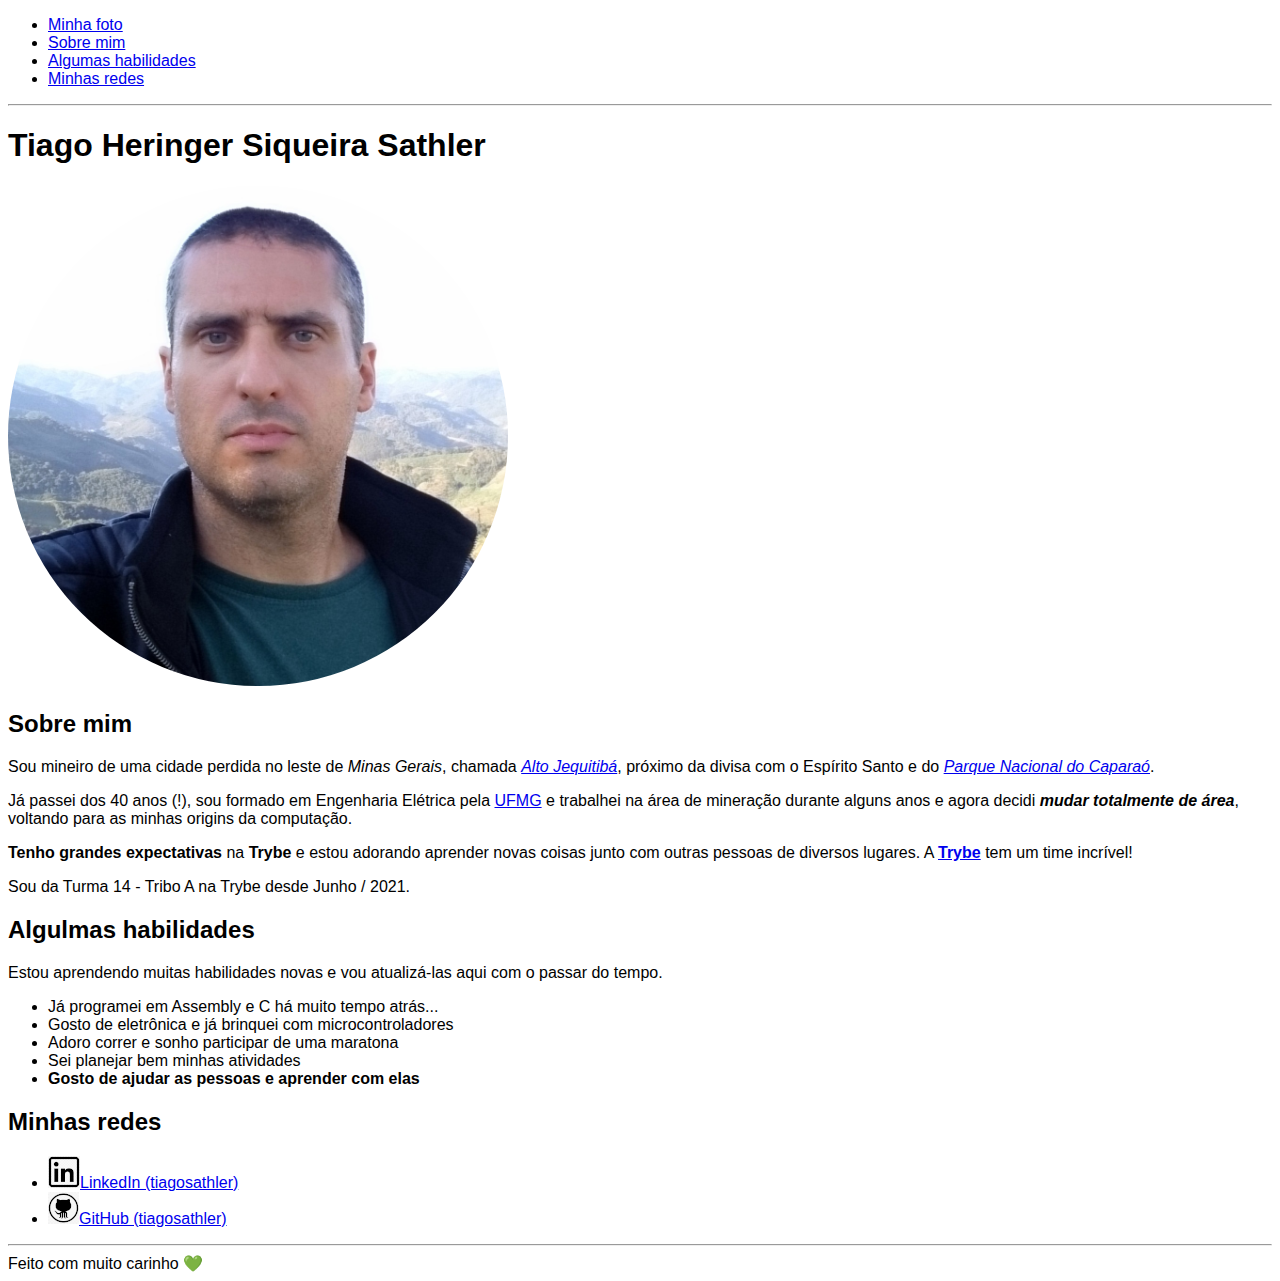
==== index.html @ 521a907d "Alterado a família de fonte para Raleway" ====
<!DOCTYPE html>
<html lang="pt-br">

<head>
	<meta charset="UTF-8">
	<meta http-equiv="X-UA-Compatible" content="IE=edge">
	<meta name="viewport" content="width=device-width, initial-scale=1.0">
	<link rel="shortcut icon" href="favicon.ico" type="image/x-icon">
	<link rel="stylesheet" href="style.css">
	
	<title>Portfólio de Tiago Sathler</title>
</head>

<body>
	<div>
		<ul>
			<li><a href="#foto">Minha foto</a></li>
			<li><a href="#sobre">Sobre mim</a></li>
			<li><a href="#habilidades">Algumas habilidades</a></li>
			<li><a href="#links">Minhas redes</a></li>
		</ul>
	</div>

	<hr>

	<div>
		<h1>Tiago Heringer Siqueira Sathler</h1>
		<img id="foto" src="foto.JPG" alt="Minha foto" width="500px">
	</div>

	<div>
		<h2 id="sobre">Sobre mim</h2>
		<p>Sou mineiro de uma cidade perdida no leste de <em>Minas Gerais</em>, chamada <em><a
					href="https://goo.gl/maps/DebkomfY3KbV7QhW9" target="_blank">Alto Jequitibá</a></em>, próximo da divisa com o
			Espírito Santo e do <a href="https://www.icmbio.gov.br/parnacaparao/guia-do-visitante.html"
				target="_blank"><em>Parque Nacional do Caparaó</em></a>.</p>
		<p>Já passei dos 40 anos (!), sou formado em Engenharia Elétrica pela <a href="https://ufmg.br/"
				target="_blank">UFMG</a> e trabalhei na área de mineração durante alguns anos e agora decidi <em><strong>mudar
					totalmente de área</strong></em>, voltando para as minhas origins da computação.</p>
		<p><strong>Tenho grandes expectativas</strong> na <strong>Trybe</strong> e estou adorando aprender novas coisas
			junto com outras pessoas de diversos lugares. A <strong><a href="https://www.betrybe.com/"
					target="_blank">Trybe</a></strong> tem um time incrível!</p>
		<p>Sou da Turma 14 - Tribo A na Trybe desde Junho / 2021.</p>
	</div>

	<div>
		<h2 id="habilidades"/>Algulmas habilidades</h2>
		<p>Estou aprendendo muitas habilidades novas e vou atualizá-las aqui com o passar do tempo.</p>
		<ul>
			<li>Já programei em Assembly e C há muito tempo atrás...</li>
			<li>Gosto de eletrônica e já brinquei com microcontroladores</li>
			<li>Adoro correr e sonho participar de uma maratona</li>
			<li>Sei planejar bem minhas atividades</li>
			<li><strong>Gosto de ajudar as pessoas e aprender com elas</strong></li>
		</ul>
	</div>

	<div>
		<h2 id="links">Minhas redes</h2>
		<ul>
			<li><img src="Linkedin-icon.png" alt="Linkedin icon"><a href="https://www.linkedin.com/in/tiagosathler/"
					target="_blank">LinkedIn (tiagosathler)</a><img></li>
			<li><img src="github-logo-black-and-white.png" alt="Github icon"><a href="https://github.com/tiagosathler"
					target="_blank">GitHub (tiagosathler)</a></img></li>
		</ul>
	</div>

	<hr>

	<footer>Feito com muito carinho &#x1F49A</footer>
</body>

</html>
---- style.css ----
@charset "UTF-8"
@import url('https://fonts.googleapis.com/css2?family=Raleway:ital,wght@0,100;0,200;0,300;0,400;0,500;0,600;0,700;0,800;0,900;1,100;1,200;1,300;1,400;1,500;1,600;1,700;1,800;1,900&display=swap');

* {
    font-family: 'Raleway', Arial, Helvetica, sans-serif;
}

body {
    
}

#foto {
    border-radius: 50%;
}
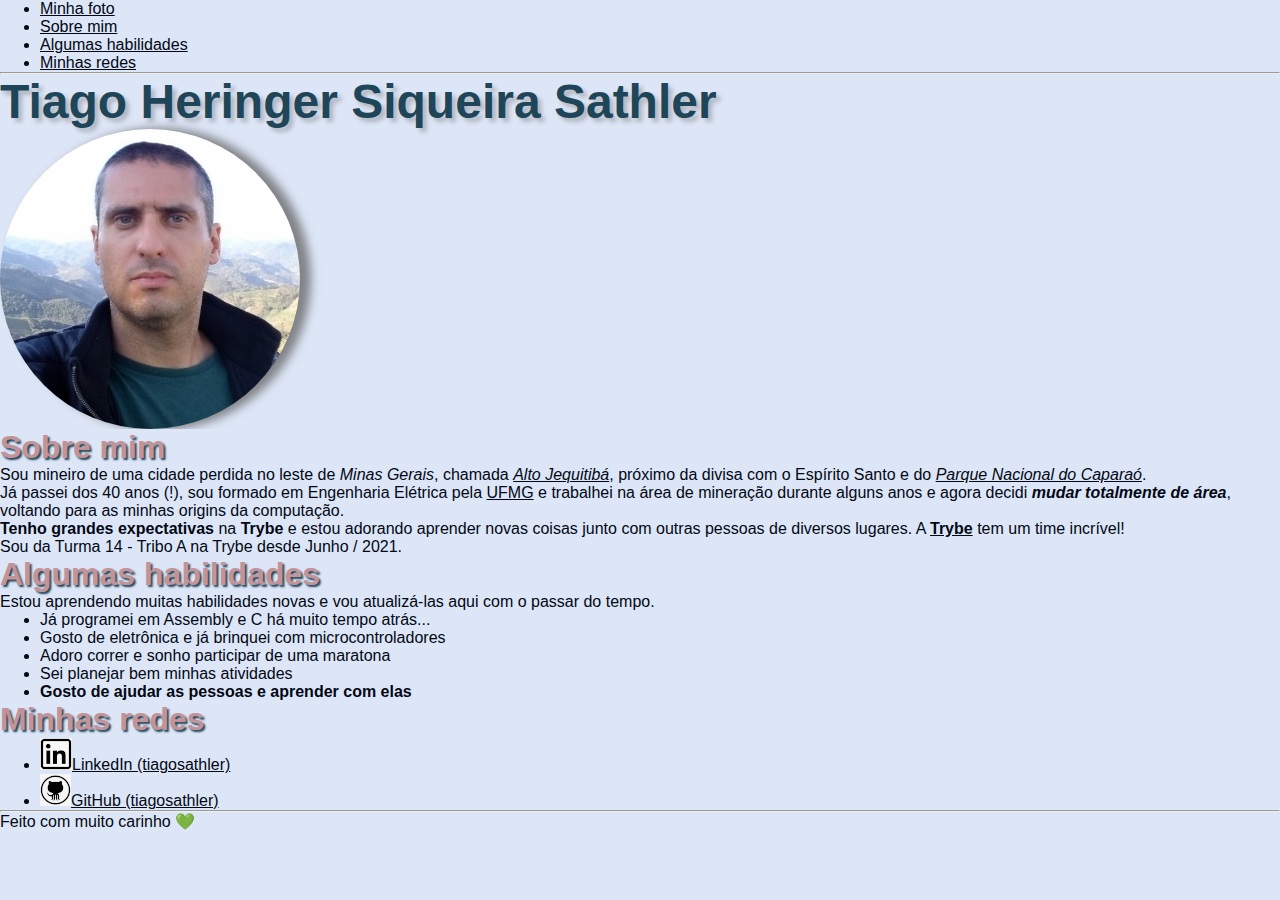
==== commit db0619f9: "Alterações de cores" ====
--- a/index.html
+++ b/index.html
@@ -24,12 +24,12 @@
 	<hr>
 
 	<div>
-		<h1>Tiago Heringer Siqueira Sathler</h1>
-		<img id="foto" src="foto.JPG" alt="Minha foto" width="500px">
+		<h1 class="titulo">Tiago Heringer Siqueira Sathler</h1>
+		<img id="foto" src="foto.JPG" alt="Minha foto" width="300px">
 	</div>
 
 	<div>
-		<h2 id="sobre">Sobre mim</h2>
+		<h2 id="sobre" class="subtitulo">Sobre mim</h2>
 		<p>Sou mineiro de uma cidade perdida no leste de <em>Minas Gerais</em>, chamada <em><a
 					href="https://goo.gl/maps/DebkomfY3KbV7QhW9" target="_blank">Alto Jequitibá</a></em>, próximo da divisa com o
 			Espírito Santo e do <a href="https://www.icmbio.gov.br/parnacaparao/guia-do-visitante.html"
@@ -44,7 +44,7 @@
 	</div>
 
 	<div>
-		<h2 id="habilidades"/>Algulmas habilidades</h2>
+		<h2 id="habilidades" class="subtitulo">Algumas habilidades</h2>
 		<p>Estou aprendendo muitas habilidades novas e vou atualizá-las aqui com o passar do tempo.</p>
 		<ul>
 			<li>Já programei em Assembly e C há muito tempo atrás...</li>
@@ -56,7 +56,7 @@
 	</div>
 
 	<div>
-		<h2 id="links">Minhas redes</h2>
+		<h2 id="links" class="subtitulo">Minhas redes</h2>
 		<ul>
 			<li><img src="Linkedin-icon.png" alt="Linkedin icon"><a href="https://www.linkedin.com/in/tiagosathler/"
 					target="_blank">LinkedIn (tiagosathler)</a><img></li>
--- a/style.css
+++ b/style.css
@@ -3,6 +3,9 @@
 
 * {
     font-family: 'Raleway', Arial, Helvetica, sans-serif;
+    background-color: #dde6f7;
+    color: #020814;
+    margin: 0;
 }
 
 body {
@@ -11,4 +14,24 @@
 
 #foto {
     border-radius: 50%;
+    box-shadow:  10px 0px 10px 1px rgba(100, 100, 100, 0.76);
+    display: block;
+    
+
+}
+
+h1 {
+    color: #1f4558;
+    font-size: 48px;
+    font-weight: 600;
+    text-shadow: 4px 4px 4px #70707069;
+    text
+
+}
+
+h2 {
+    color: #c29399;
+    font-size: 32px;
+    text-shadow: 2px 2px 2px #1f4558;
+
 }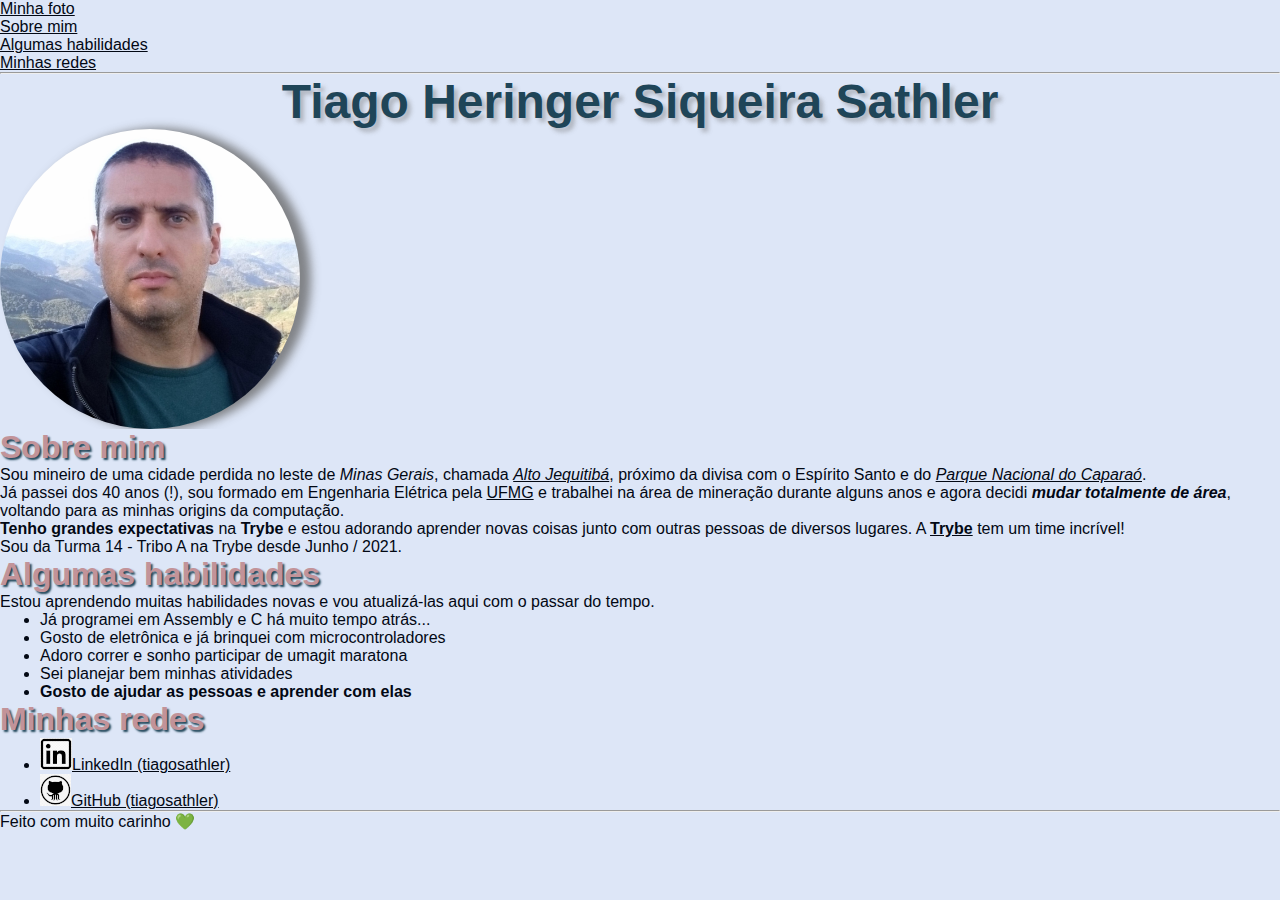
==== commit 6e4b7cef: "Alteração nos links para divs" ====
--- a/index.html
+++ b/index.html
@@ -12,13 +12,27 @@
 </head>
 
 <body>
-	<div>
-		<ul>
-			<li><a href="#foto">Minha foto</a></li>
-			<li><a href="#sobre">Sobre mim</a></li>
-			<li><a href="#habilidades">Algumas habilidades</a></li>
-			<li><a href="#links">Minhas redes</a></li>
-		</ul>
+	<div class="header">
+		<div class="link-reader">
+			<p>
+				<a href="#foto">Minha foto</a>
+			</p>
+		</div>
+		<div class="link-reader">
+			<p>
+				<a href="#sobre">Sobre mim</a>
+			</p>
+		</div>
+		<div class="link-reader">
+			<p>
+				<a href="#habilidades">Algumas habilidades</a>
+			</p>
+		</div>
+		<div class="link-reader">
+			<p>
+				<a href="#links">Minhas redes</a>
+			</p>
+		</div>		
 	</div>
 
 	<hr>
@@ -30,26 +44,37 @@
 
 	<div>
 		<h2 id="sobre" class="subtitulo">Sobre mim</h2>
-		<p>Sou mineiro de uma cidade perdida no leste de <em>Minas Gerais</em>, chamada <em><a
-					href="https://goo.gl/maps/DebkomfY3KbV7QhW9" target="_blank">Alto Jequitibá</a></em>, próximo da divisa com o
-			Espírito Santo e do <a href="https://www.icmbio.gov.br/parnacaparao/guia-do-visitante.html"
-				target="_blank"><em>Parque Nacional do Caparaó</em></a>.</p>
-		<p>Já passei dos 40 anos (!), sou formado em Engenharia Elétrica pela <a href="https://ufmg.br/"
-				target="_blank">UFMG</a> e trabalhei na área de mineração durante alguns anos e agora decidi <em><strong>mudar
-					totalmente de área</strong></em>, voltando para as minhas origins da computação.</p>
-		<p><strong>Tenho grandes expectativas</strong> na <strong>Trybe</strong> e estou adorando aprender novas coisas
+		<p>
+			Sou mineiro de uma cidade perdida no leste de <em>Minas Gerais</em>, chamada 
+			<em><a href="https://goo.gl/maps/DebkomfY3KbV7QhW9" target="_blank">Alto Jequitibá</a></em>, 
+			próximo da divisa com o Espírito Santo e do 
+			<a href="https://www.icmbio.gov.br/parnacaparao/guia-do-visitante.html"
+				target="_blank"><em>Parque Nacional do Caparaó</em></a>.
+			</p>
+		<p>
+			Já passei dos 40 anos (!), sou formado em Engenharia Elétrica pela 
+			<a href="https://ufmg.br/" target="_blank">UFMG</a> e trabalhei na área de mineração durante alguns anos e agora decidi
+			<em><strong>mudar totalmente de área</strong></em>, voltando para as minhas origins da computação.
+		</p>
+		<p>
+			<strong>Tenho grandes expectativas</strong> na <strong>Trybe</strong> e estou adorando aprender novas coisas
 			junto com outras pessoas de diversos lugares. A <strong><a href="https://www.betrybe.com/"
-					target="_blank">Trybe</a></strong> tem um time incrível!</p>
-		<p>Sou da Turma 14 - Tribo A na Trybe desde Junho / 2021.</p>
+					target="_blank">Trybe</a></strong> tem um time incrível!
+		</p>
+		<p>
+			Sou da Turma 14 - Tribo A na Trybe desde Junho / 2021.
+		</p>
 	</div>
 
 	<div>
 		<h2 id="habilidades" class="subtitulo">Algumas habilidades</h2>
-		<p>Estou aprendendo muitas habilidades novas e vou atualizá-las aqui com o passar do tempo.</p>
+		<p>
+			Estou aprendendo muitas habilidades novas e vou atualizá-las aqui com o passar do tempo.
+		</p>
 		<ul>
 			<li>Já programei em Assembly e C há muito tempo atrás...</li>
 			<li>Gosto de eletrônica e já brinquei com microcontroladores</li>
-			<li>Adoro correr e sonho participar de uma maratona</li>
+			<li>Adoro correr e sonho participar de umagit maratona</li>
 			<li>Sei planejar bem minhas atividades</li>
 			<li><strong>Gosto de ajudar as pessoas e aprender com elas</strong></li>
 		</ul>
--- a/style.css
+++ b/style.css
@@ -9,6 +9,7 @@
 }
 
 body {
+   
     
 }
 
@@ -25,7 +26,7 @@
     font-size: 48px;
     font-weight: 600;
     text-shadow: 4px 4px 4px #70707069;
-    text
+    text-align: center;
 
 }
 
@@ -33,5 +34,4 @@
     color: #c29399;
     font-size: 32px;
     text-shadow: 2px 2px 2px #1f4558;
-
 }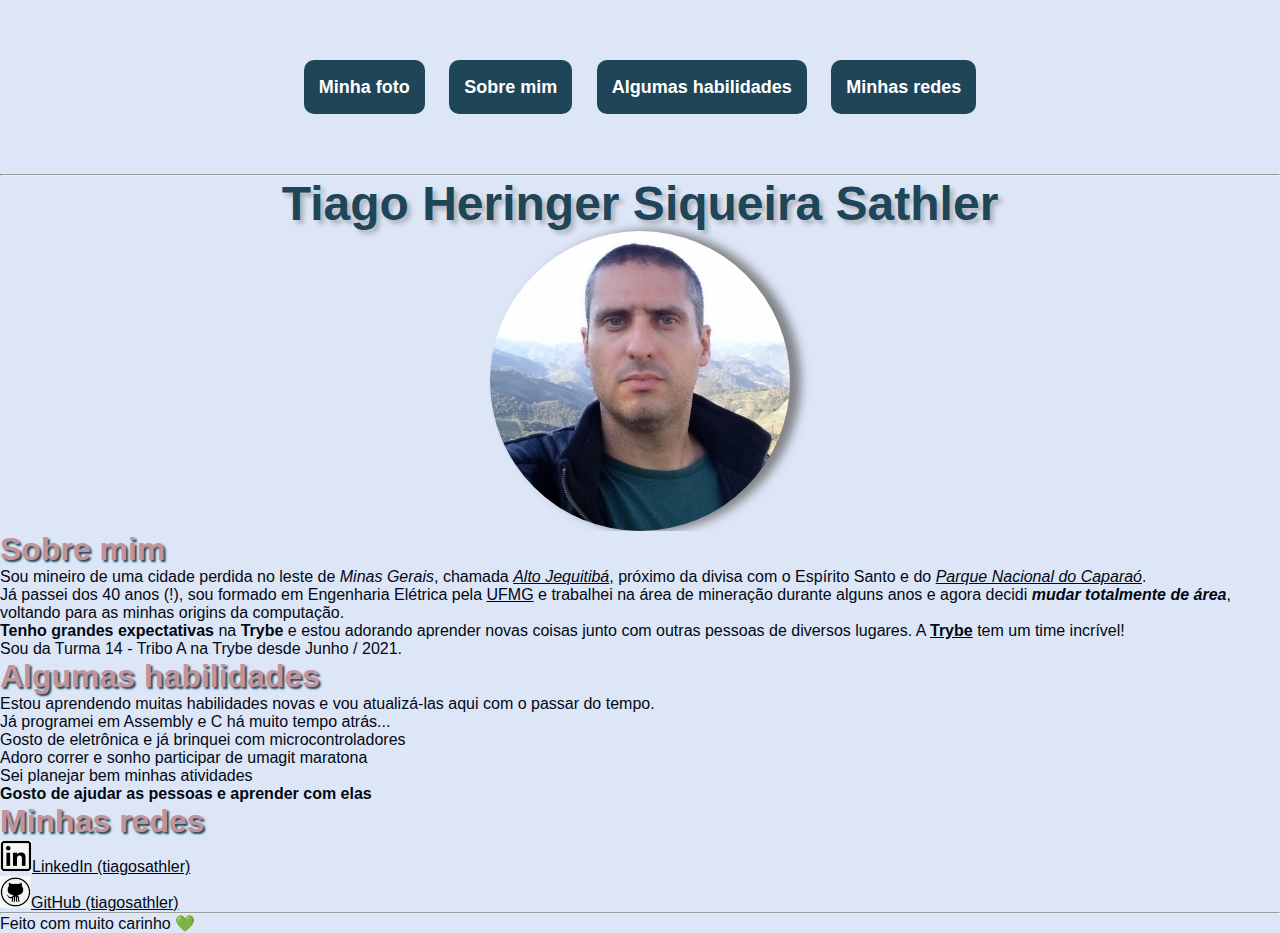
==== commit 8c69babb: "Alterações de transição nos botôes e links" ====
--- a/index.html
+++ b/index.html
@@ -12,27 +12,19 @@
 </head>
 
 <body>
-	<div class="header">
-		<div class="link-reader">
-			<p>
-				<a href="#foto">Minha foto</a>
-			</p>
-		</div>
-		<div class="link-reader">
-			<p>
-				<a href="#sobre">Sobre mim</a>
-			</p>
-		</div>
-		<div class="link-reader">
-			<p>
-				<a href="#habilidades">Algumas habilidades</a>
-			</p>
-		</div>
-		<div class="link-reader">
-			<p>
-				<a href="#links">Minhas redes</a>
-			</p>
-		</div>		
+	<div class="buttons">
+		<button type="button" class="button-header button-effects">
+				<a class=link-header href="#foto">Minha foto</a>			
+		</button>
+		<button type="button" class="button-header button-effects">
+			<a class=link-header href="#sobre">Sobre mim</a>			
+		</button>
+		<button type="button" class="button-header button-effects">
+			<a class=link-header href="#habilidades">Algumas habilidades</a>			
+		</button>
+		<button type="button" class="button-header button-effects">
+			<a class=link-header href="#links">Minhas redes</a>			
+		</button>
 	</div>
 
 	<hr>
--- a/style.css
+++ b/style.css
@@ -6,6 +6,7 @@
     background-color: #dde6f7;
     color: #020814;
     margin: 0;
+    padding: 0;
 }
 
 body {
@@ -13,10 +14,52 @@
     
 }
 
+.buttons {
+    margin: 50px;
+    text-align: center;    
+}
+
+.buttons a {
+    text-decoration: none;
+    background-color: #1f4558;
+    color: white;
+}
+
+.button-header {
+    color: white;
+    border: none;
+    font-weight: 600;
+    font-size: 18px;
+    line-height: 24px;
+    padding: 15px;
+    margin: 10px;
+    position: relative;
+    box-sizing: border-box;
+    cursor: pointer;
+    transition: all 400ms ease;    
+    border-radius: 10px;
+}
+
+.button-effects {
+    background-color: #1f4558;
+}
+
+.button-effects:hover {
+    background-color: #c29399;    
+}
+
+.button-effects:hover a {
+    background-color: #c29399;
+    color: #1f4558;
+    text-decoration: underline;
+}
+
 #foto {
     border-radius: 50%;
     box-shadow:  10px 0px 10px 1px rgba(100, 100, 100, 0.76);
     display: block;
+    margin: auto;
+    
     
 
 }
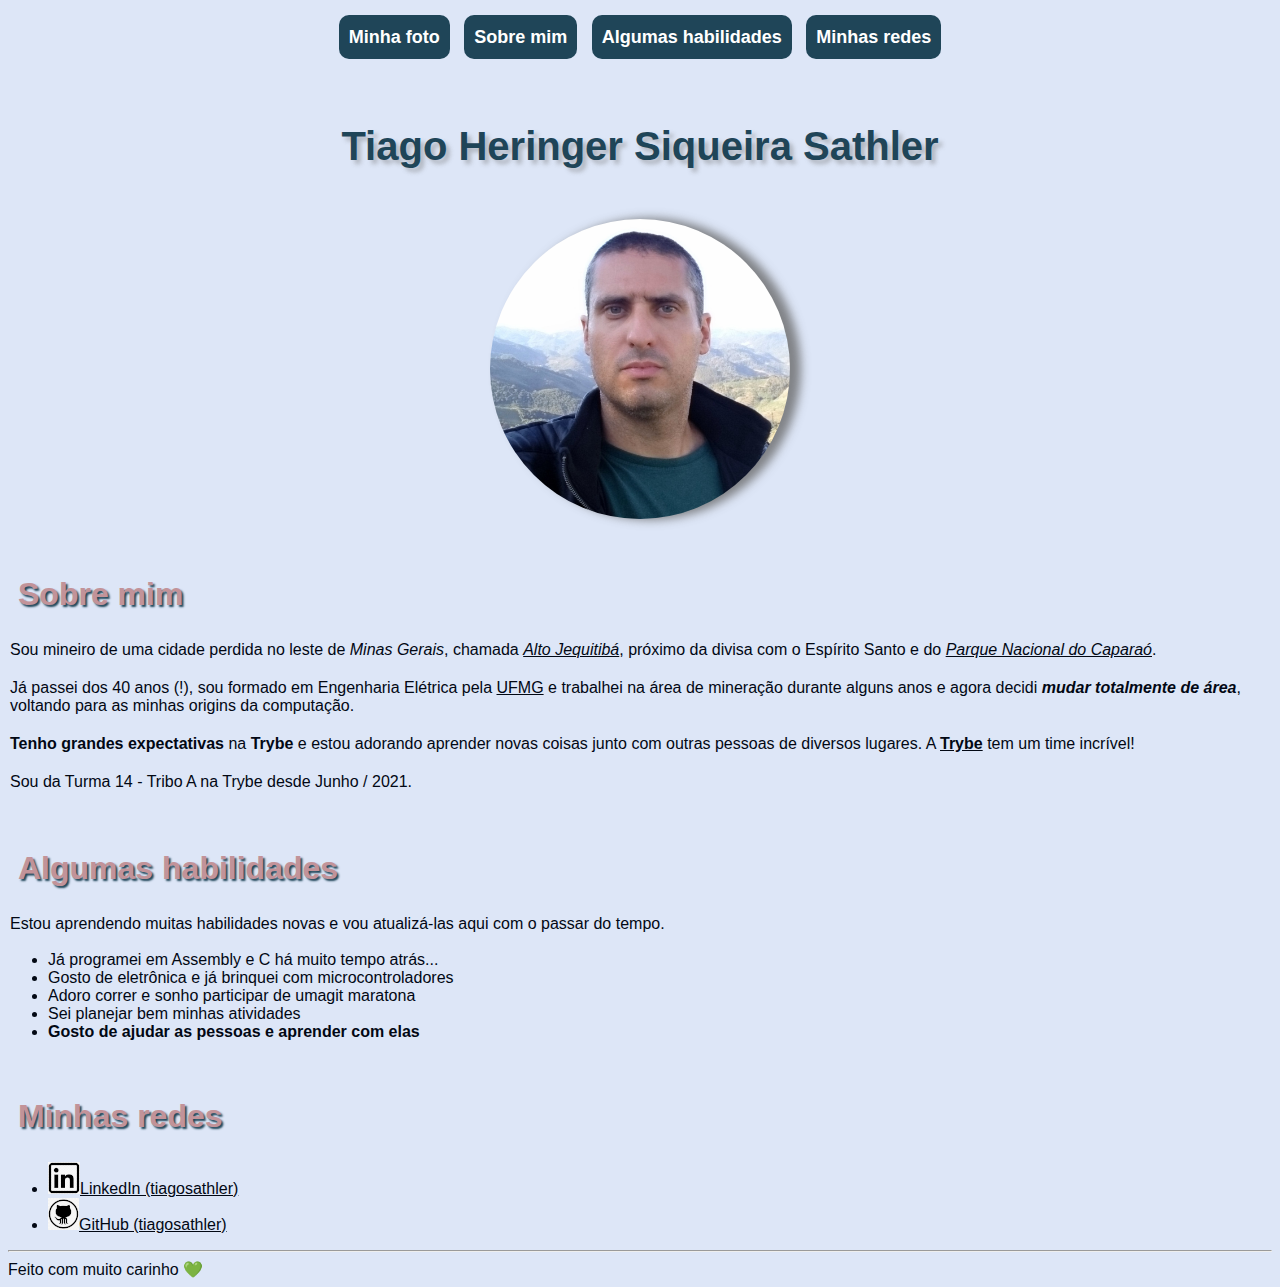
==== commit a9be2c3f: "Alterado os estilos de paragrafos, titulos, footer e denominado classes de seções" ====
--- a/index.html
+++ b/index.html
@@ -12,7 +12,7 @@
 </head>
 
 <body>
-	<div class="buttons">
+	<div class="buttons-div">
 		<button type="button" class="button-header button-effects">
 				<a class=link-header href="#foto">Minha foto</a>			
 		</button>
@@ -27,14 +27,14 @@
 		</button>
 	</div>
 
-	<hr>
 
-	<div>
+
+	<div class="photo-div">
 		<h1 class="titulo">Tiago Heringer Siqueira Sathler</h1>
 		<img id="foto" src="foto.JPG" alt="Minha foto" width="300px">
 	</div>
 
-	<div>
+	<div class="about-div">
 		<h2 id="sobre" class="subtitulo">Sobre mim</h2>
 		<p>
 			Sou mineiro de uma cidade perdida no leste de <em>Minas Gerais</em>, chamada 
@@ -58,7 +58,7 @@
 		</p>
 	</div>
 
-	<div>
+	<div class="habilities-div">
 		<h2 id="habilidades" class="subtitulo">Algumas habilidades</h2>
 		<p>
 			Estou aprendendo muitas habilidades novas e vou atualizá-las aqui com o passar do tempo.
@@ -72,7 +72,7 @@
 		</ul>
 	</div>
 
-	<div>
+	<div class="network-div">
 		<h2 id="links" class="subtitulo">Minhas redes</h2>
 		<ul>
 			<li><img src="Linkedin-icon.png" alt="Linkedin icon"><a href="https://www.linkedin.com/in/tiagosathler/"
@@ -84,7 +84,9 @@
 
 	<hr>
 
-	<footer>Feito com muito carinho &#x1F49A</footer>
+	<footer class="footer-section">
+		Feito com muito carinho &#x1F49A
+	</footer>
 </body>
 
 </html>--- a/style.css
+++ b/style.css
@@ -5,21 +5,18 @@
     font-family: 'Raleway', Arial, Helvetica, sans-serif;
     background-color: #dde6f7;
     color: #020814;
-    margin: 0;
-    padding: 0;
-}
+}   
 
-body {
-   
+body {   
     
 }
 
-.buttons {
-    margin: 50px;
+.buttons-div {
+    margin: 10px;
     text-align: center;    
 }
 
-.buttons a {
+.buttons-div a {
     text-decoration: none;
     background-color: #1f4558;
     color: white;
@@ -31,8 +28,8 @@
     font-weight: 600;
     font-size: 18px;
     line-height: 24px;
-    padding: 15px;
-    margin: 10px;
+    padding: 10px;
+    margin: 5px;
     position: relative;
     box-sizing: border-box;
     cursor: pointer;
@@ -54,27 +51,31 @@
     text-decoration: underline;
 }
 
+.titulo {
+    margin: auto;
+    padding: 50px;
+    color: #1f4558;
+    font-size: 40px;
+    font-weight: 600;
+    text-shadow: 4px 4px 4px #70707069;
+    text-align: center;
+}
+
 #foto {
     border-radius: 50%;
     box-shadow:  10px 0px 10px 1px rgba(100, 100, 100, 0.76);
     display: block;
     margin: auto;
-    
-    
-
 }
 
-h1 {
-    color: #1f4558;
-    font-size: 48px;
-    font-weight: 600;
-    text-shadow: 4px 4px 4px #70707069;
-    text-align: center;
-
-}
-
-h2 {
+.subtitulo {
     color: #c29399;
     font-size: 32px;
     text-shadow: 2px 2px 2px #1f4558;
+    margin-left: 10px;
+    padding-top: 30px;
+}
+
+p {
+    padding: 2px;
 }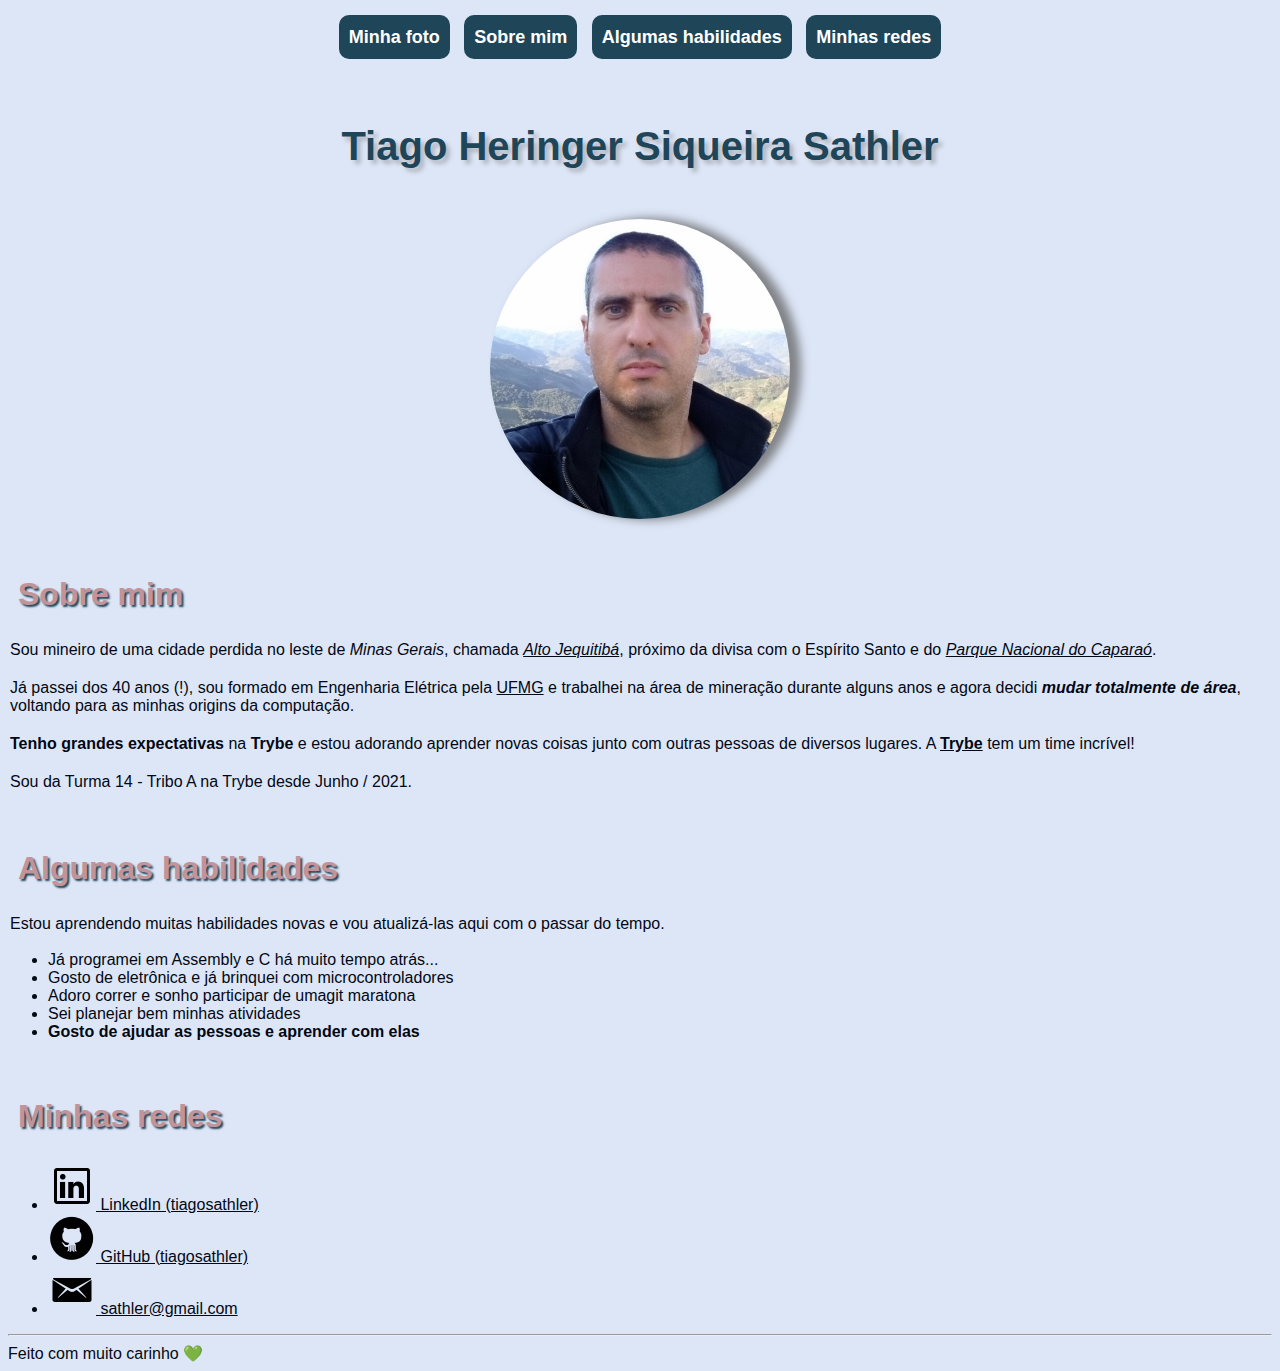
==== commit db36021e: "Apagado alguns arquivos e modificado a seção Minhas redes" ====
--- a/index.html
+++ b/index.html
@@ -75,10 +75,24 @@
 	<div class="network-div">
 		<h2 id="links" class="subtitulo">Minhas redes</h2>
 		<ul>
-			<li><img src="Linkedin-icon.png" alt="Linkedin icon"><a href="https://www.linkedin.com/in/tiagosathler/"
-					target="_blank">LinkedIn (tiagosathler)</a><img></li>
-			<li><img src="github-logo-black-and-white.png" alt="Github icon"><a href="https://github.com/tiagosathler"
-					target="_blank">GitHub (tiagosathler)</a></img></li>
+			<li>
+					<a href="https://www.linkedin.com/in/tiagosathler/" target="_blank">
+						<img src="linkedin-icon-black-48px.png" alt="Linkedin icon">
+						LinkedIn (tiagosathler)
+					</a>
+			</li>
+			<li>
+					<a href="https://github.com/tiagosathler" target="_blank">
+						<img src="github-icon-black-48px.png" alt="Github icon">
+						GitHub (tiagosathler)
+					</a>
+			</li>
+			<li>
+				<a href="mailto:sathler@gmail.com" target="_blank">
+					<img src="email_icon_48px.png" alt="Email icon">
+					sathler@gmail.com
+				</a>
+		</li>
 		</ul>
 	</div>
 
--- a/style.css
+++ b/style.css
@@ -76,6 +76,12 @@
     padding-top: 30px;
 }
 
+.network-section a {
+    display:inline-block;
+    vertical-align: middle;
+    
+}
+
 p {
     padding: 2px;
 }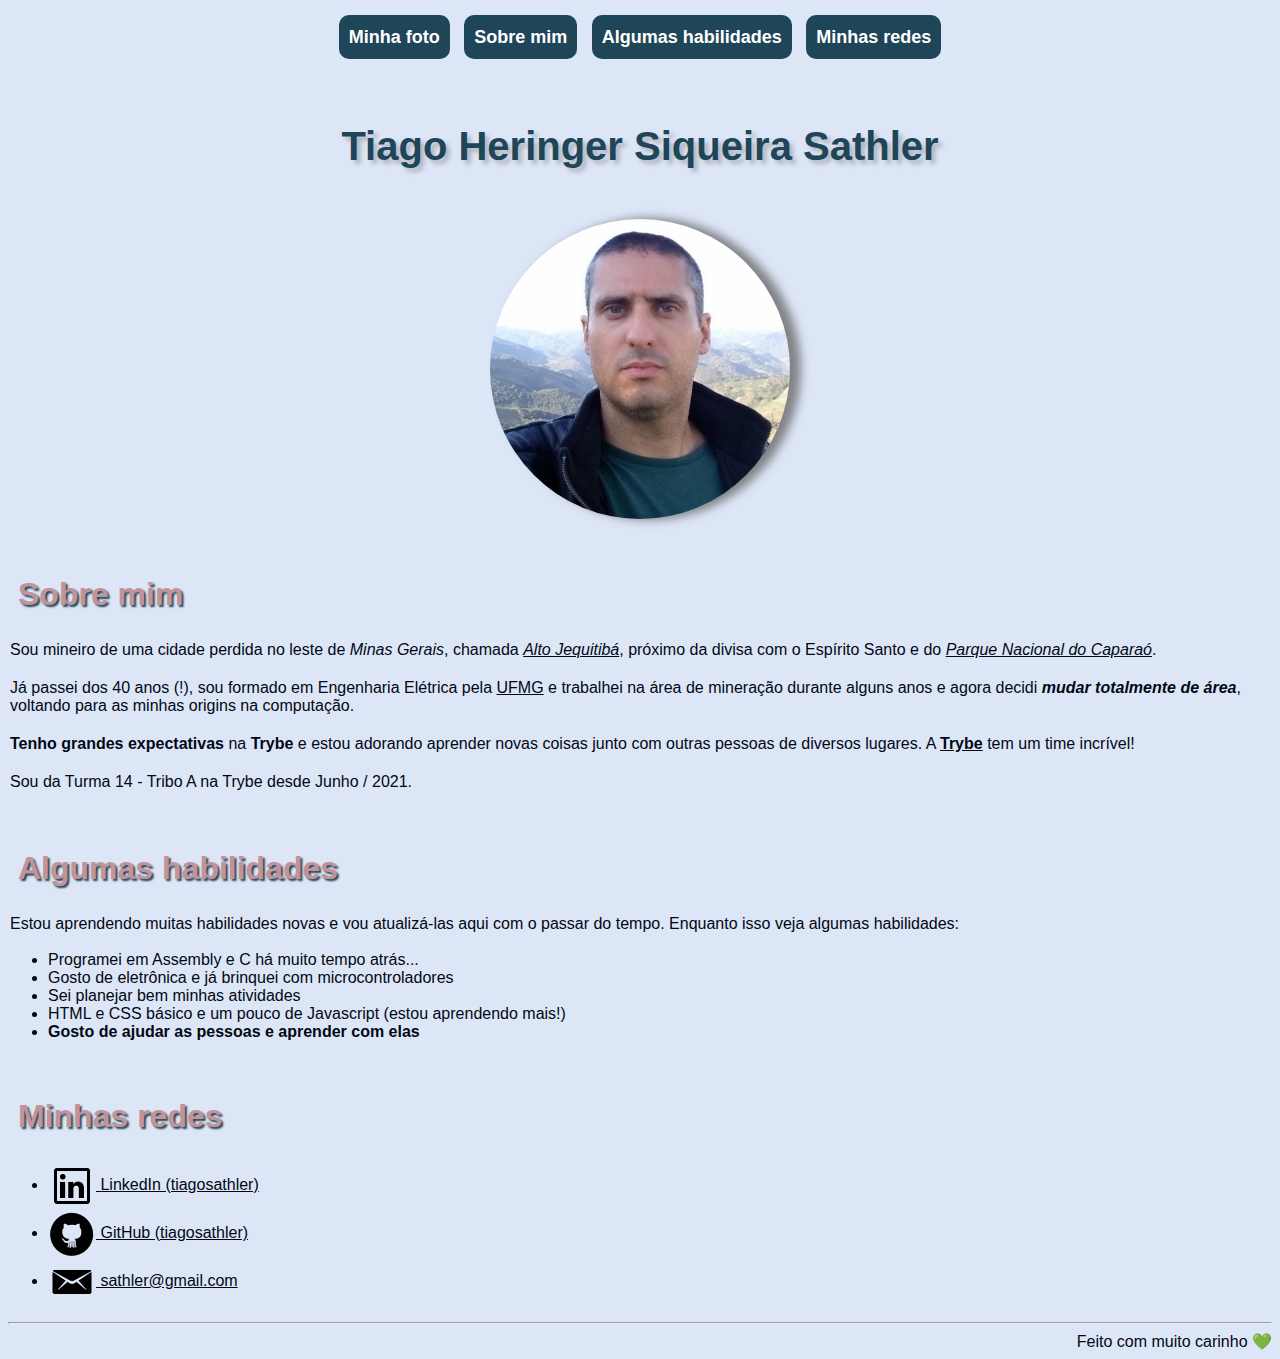
==== commit a44abdb4: "Fim das atualizações do segundo dia no portfólio" ====
--- a/index.html
+++ b/index.html
@@ -27,8 +27,6 @@
 		</button>
 	</div>
 
-
-
 	<div class="photo-div">
 		<h1 class="titulo">Tiago Heringer Siqueira Sathler</h1>
 		<img id="foto" src="foto.JPG" alt="Minha foto" width="300px">
@@ -46,7 +44,7 @@
 		<p>
 			Já passei dos 40 anos (!), sou formado em Engenharia Elétrica pela 
 			<a href="https://ufmg.br/" target="_blank">UFMG</a> e trabalhei na área de mineração durante alguns anos e agora decidi
-			<em><strong>mudar totalmente de área</strong></em>, voltando para as minhas origins da computação.
+			<em><strong>mudar totalmente de área</strong></em>, voltando para as minhas origins na computação.
 		</p>
 		<p>
 			<strong>Tenho grandes expectativas</strong> na <strong>Trybe</strong> e estou adorando aprender novas coisas
@@ -61,13 +59,13 @@
 	<div class="habilities-div">
 		<h2 id="habilidades" class="subtitulo">Algumas habilidades</h2>
 		<p>
-			Estou aprendendo muitas habilidades novas e vou atualizá-las aqui com o passar do tempo.
+			Estou aprendendo muitas habilidades novas e vou atualizá-las aqui com o passar do tempo. Enquanto isso veja algumas habilidades:
 		</p>
 		<ul>
-			<li>Já programei em Assembly e C há muito tempo atrás...</li>
+			<li>Programei em Assembly e C há muito tempo atrás...</li>
 			<li>Gosto de eletrônica e já brinquei com microcontroladores</li>
-			<li>Adoro correr e sonho participar de umagit maratona</li>
 			<li>Sei planejar bem minhas atividades</li>
+			<li>HTML e CSS básico e um pouco de Javascript (estou aprendendo mais!)</li>
 			<li><strong>Gosto de ajudar as pessoas e aprender com elas</strong></li>
 		</ul>
 	</div>
@@ -76,31 +74,29 @@
 		<h2 id="links" class="subtitulo">Minhas redes</h2>
 		<ul>
 			<li>
-					<a href="https://www.linkedin.com/in/tiagosathler/" target="_blank">
-						<img src="linkedin-icon-black-48px.png" alt="Linkedin icon">
-						LinkedIn (tiagosathler)
-					</a>
+				<a href="https://www.linkedin.com/in/tiagosathler/" target="_blank">
+					<img class="network-icon" src="linkedin-icon-black-48px.png" alt="Linkedin icon">
+					LinkedIn (tiagosathler)
+				</a>
 			</li>
 			<li>
-					<a href="https://github.com/tiagosathler" target="_blank">
-						<img src="github-icon-black-48px.png" alt="Github icon">
-						GitHub (tiagosathler)
+				<a href="https://github.com/tiagosathler" target="_blank">
+					<img class="network-icon" src="github-icon-black-48px.png" alt="Github icon">
+					GitHub (tiagosathler)
 					</a>
 			</li>
 			<li>
 				<a href="mailto:sathler@gmail.com" target="_blank">
-					<img src="email_icon_48px.png" alt="Email icon">
+					<img class="network-icon" src="email_icon_48px.png" alt="Email icon">
 					sathler@gmail.com
 				</a>
-		</li>
+			</li>
 		</ul>
 	</div>
 
-	<hr>
-
 	<footer class="footer-section">
+		<hr>
 		Feito com muito carinho &#x1F49A
 	</footer>
 </body>
-
 </html>--- a/style.css
+++ b/style.css
@@ -76,12 +76,14 @@
     padding-top: 30px;
 }
 
-.network-section a {
-    display:inline-block;
+.network-icon {
     vertical-align: middle;
-    
-}
+}    
 
 p {
     padding: 2px;
+}
+
+.footer-section {
+    text-align: right;
 }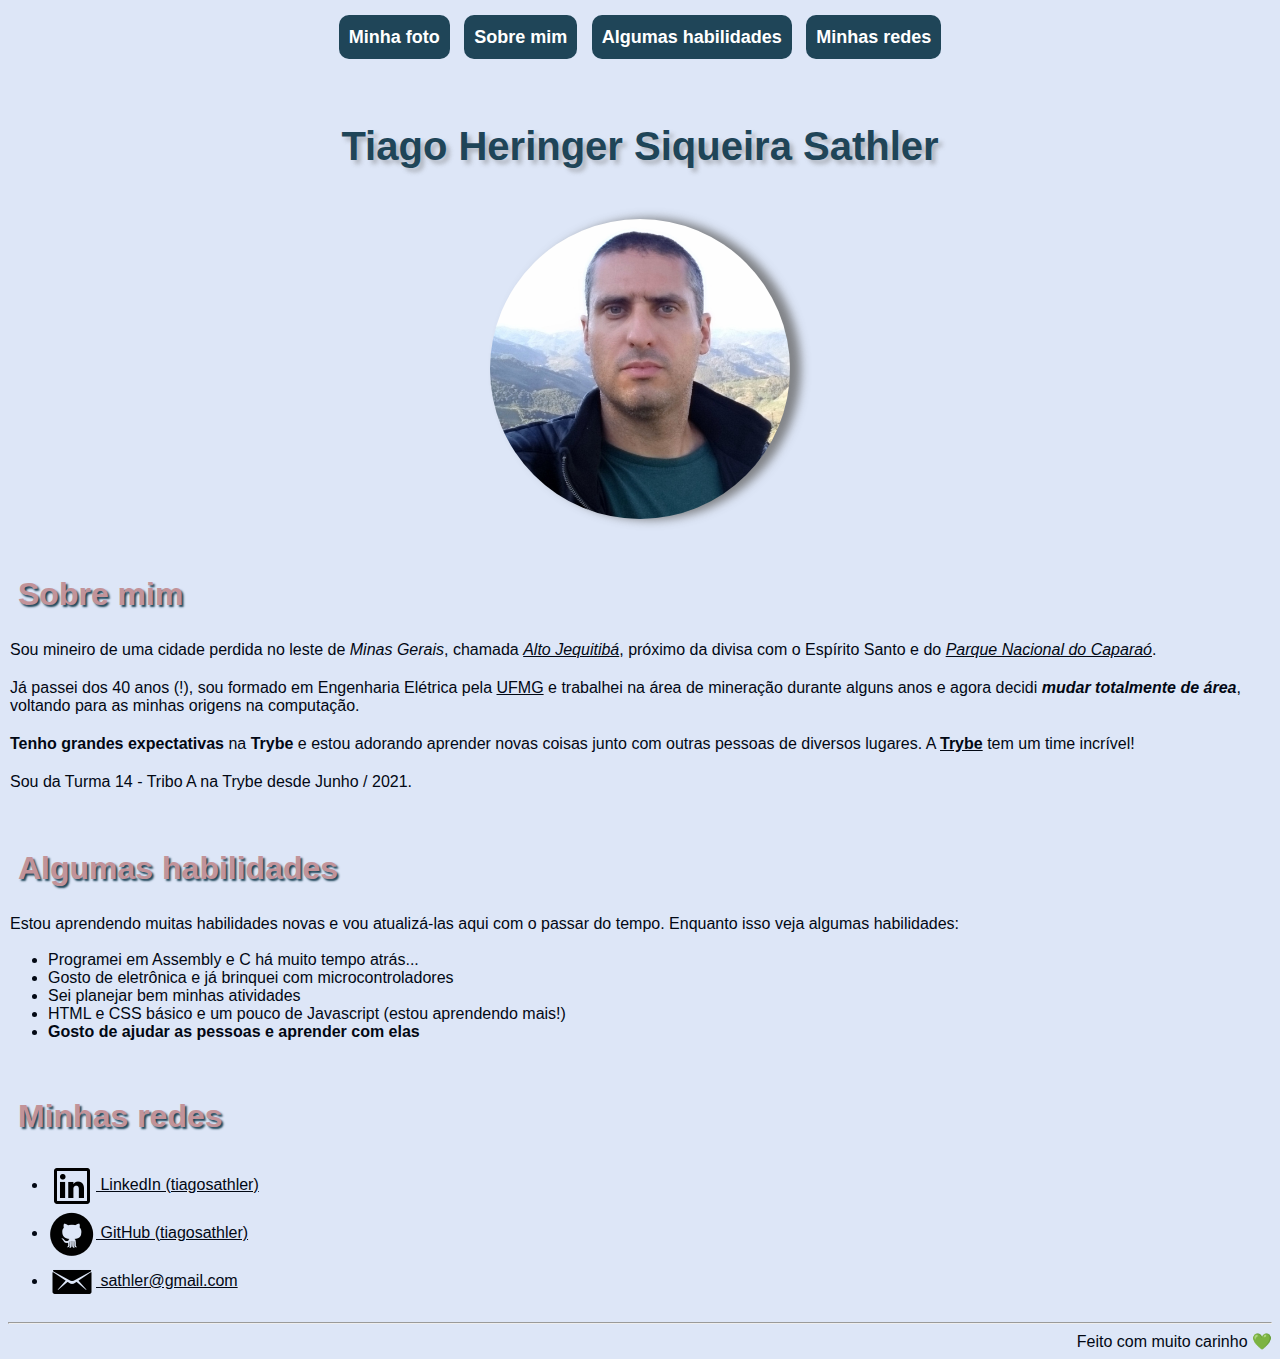
==== commit a5aad07c: "corrigido o texto sobre mim" ====
--- a/index.html
+++ b/index.html
@@ -44,7 +44,7 @@
 		<p>
 			Já passei dos 40 anos (!), sou formado em Engenharia Elétrica pela 
 			<a href="https://ufmg.br/" target="_blank">UFMG</a> e trabalhei na área de mineração durante alguns anos e agora decidi
-			<em><strong>mudar totalmente de área</strong></em>, voltando para as minhas origins na computação.
+			<em><strong>mudar totalmente de área</strong></em>, voltando para as minhas origens na computação.
 		</p>
 		<p>
 			<strong>Tenho grandes expectativas</strong> na <strong>Trybe</strong> e estou adorando aprender novas coisas
